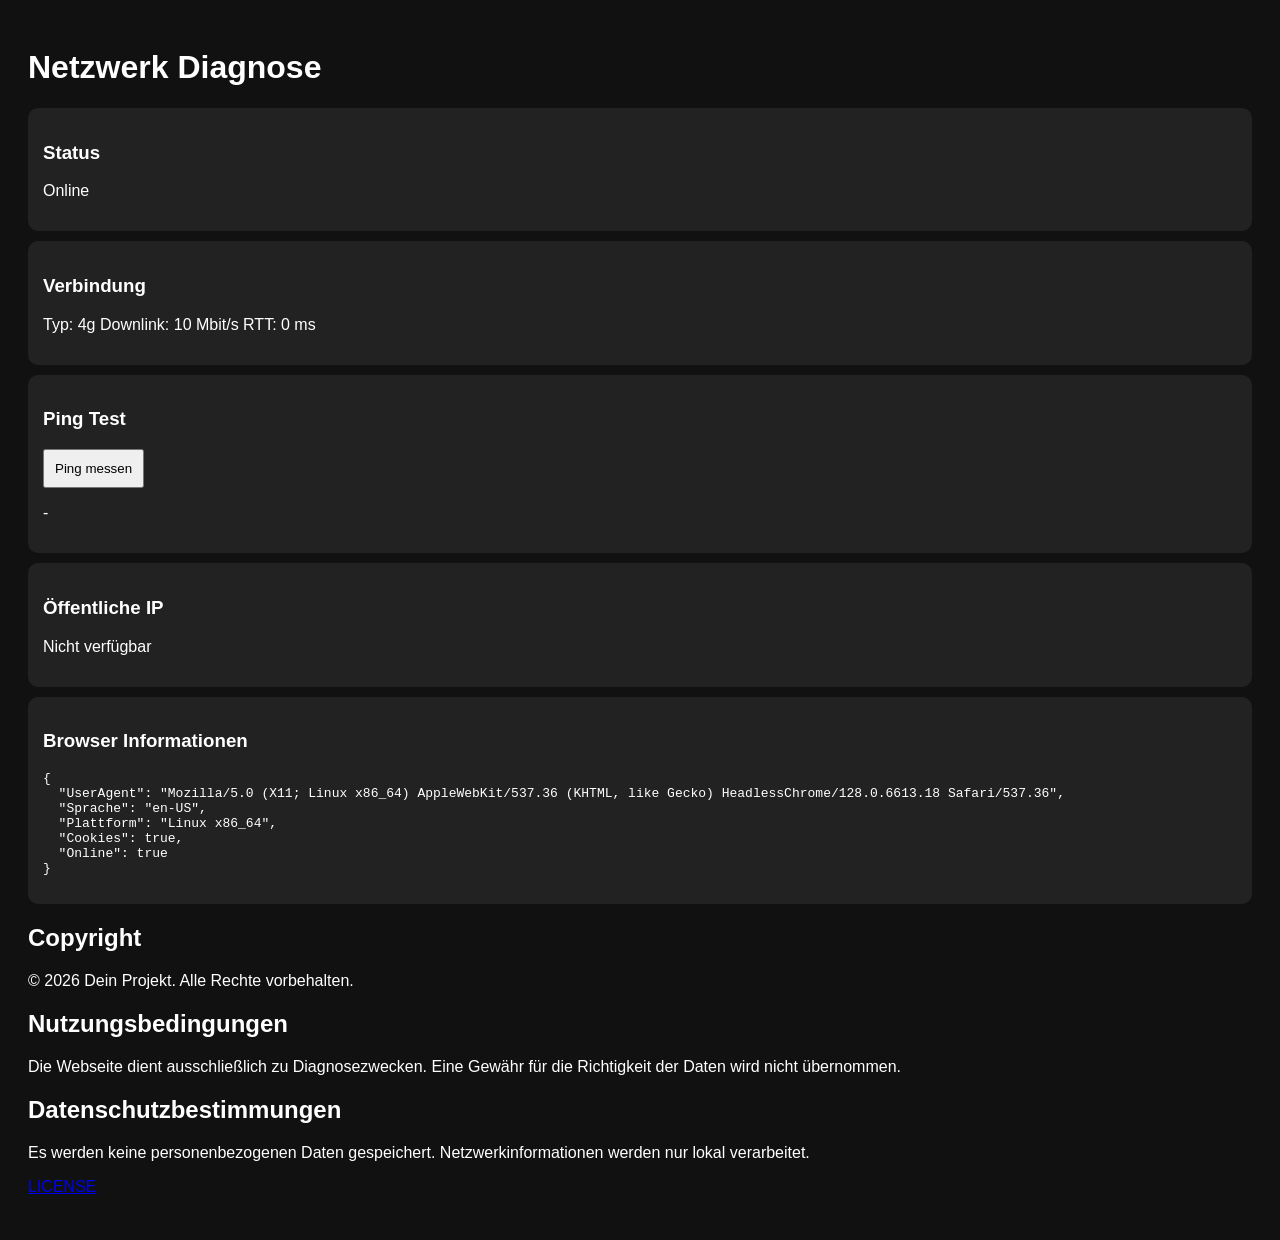
==== Site/Tests/wlan/index.html @ b30aec7e "Add files via upload" ====
<!DOCTYPE html>
<html lang="de">
<head>
<meta charset="UTF-8">
<meta name="viewport" content="width=device-width, initial-scale=1.0">
<title>Netzwerk Diagnose</title>

<style>
body{
    font-family:Arial,sans-serif;
    background:#111;
    color:white;
    padding:20px;
}

.box{
    background:#222;
    padding:15px;
    border-radius:10px;
    margin-bottom:10px;
}

button{
    padding:10px;
    cursor:pointer;
}
</style>
</head>
<body>

<h1>Netzwerk Diagnose</h1>

<div class="box">
    <h3>Status</h3>
    <p id="status">Lade...</p>
</div>

<div class="box">
    <h3>Verbindung</h3>
    <p id="type">Unbekannt</p>
</div>

<div class="box">
    <h3>Ping Test</h3>
    <button onclick="pingTest()">Ping messen</button>
    <p id="ping">-</p>
</div>

<div class="box">
    <h3>Öffentliche IP</h3>
    <p id="ip">Lade...</p>
</div>

<div class="box">
    <h3>Browser Informationen</h3>
    <pre id="browser"></pre>
</div>

<h2>Copyright</h2>
<p>© 2026 Dein Projekt. Alle Rechte vorbehalten.</p>

<h2>Nutzungsbedingungen</h2>
<p>
Die Webseite dient ausschließlich zu Diagnosezwecken.
Eine Gewähr für die Richtigkeit der Daten wird nicht übernommen.
</p>

<h2>Datenschutzbestimmungen</h2>
<p>
Es werden keine personenbezogenen Daten gespeichert.
Netzwerkinformationen werden nur lokal verarbeitet.
</p>


<p>

    <a href="https://github.com/hackerIP54/Website/blob/main/Site/Tests/wlan/LICENSE">LICENSE</a>

</p>

<script>
function updateStatus(){
    document.getElementById("status").textContent =
        navigator.onLine ? "Online" : "Offline";
}

async function pingTest(){
    const start = performance.now();

    try{
        await fetch("https://www.google.com/favicon.ico?"+Date.now(),{
            mode:"no-cors"
        });

        const ping = Math.round(performance.now()-start);

        document.getElementById("ping").textContent =
            ping+" ms";
    }catch{
        document.getElementById("ping").textContent =
            "Fehler";
    }
}

async function getIP(){
    try{
        const res = await fetch("https://api.ipify.org?format=json");
        const data = await res.json();

        document.getElementById("ip").textContent =
            data.ip;
    }catch{
        document.getElementById("ip").textContent =
            "Nicht verfügbar";
    }
}

function browserInfo(){
    const info = {
        UserAgent:navigator.userAgent,
        Sprache:navigator.language,
        Plattform:navigator.platform,
        Cookies:navigator.cookieEnabled,
        Online:navigator.onLine
    };

    document.getElementById("browser").textContent =
        JSON.stringify(info,null,2);
}

if(navigator.connection){
    document.getElementById("type").textContent =
        `
Typ: ${navigator.connection.effectiveType}
Downlink: ${navigator.connection.downlink} Mbit/s
RTT: ${navigator.connection.rtt} ms
`;
}

updateStatus();
browserInfo();
getIP();

setInterval(updateStatus,1000);
</script>

</body>
</html>
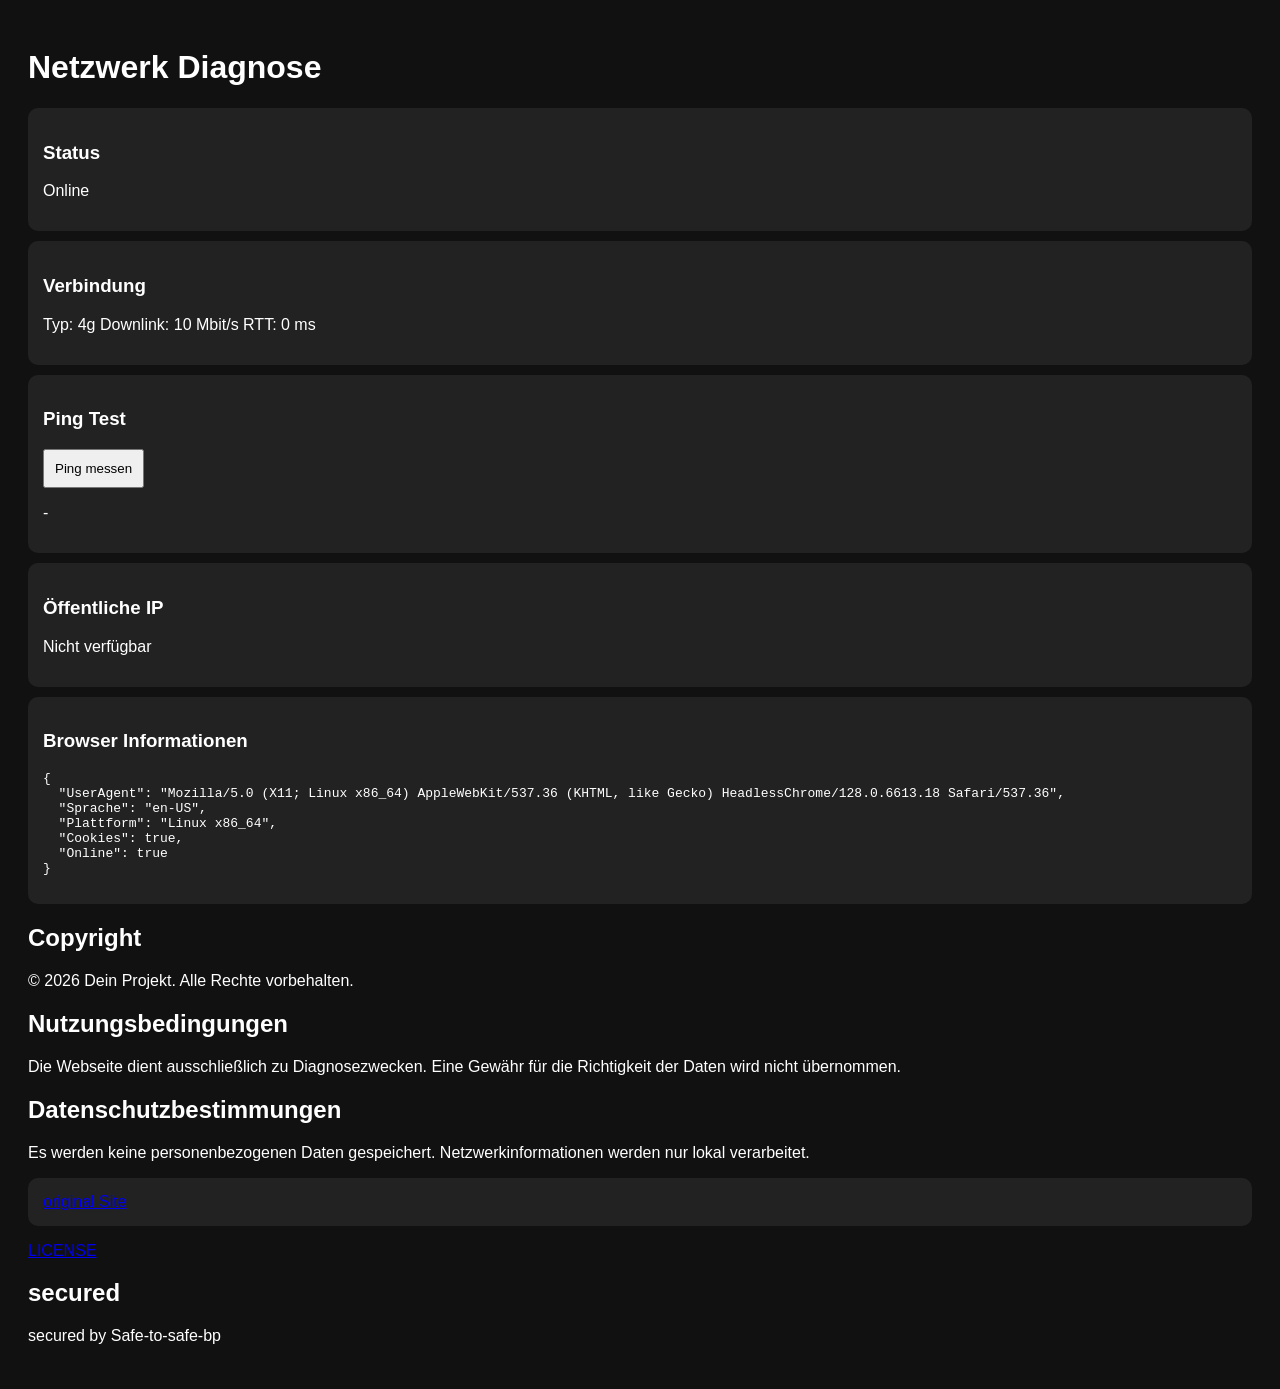
==== commit a2b74441: "Update index.html" ====
--- a/Site/Tests/wlan/index.html
+++ b/Site/Tests/wlan/index.html
@@ -70,6 +70,10 @@
 Es werden keine personenbezogenen Daten gespeichert.
 Netzwerkinformationen werden nur lokal verarbeitet.
 </p>
+<div class="box">
+   
+    <a href="https://web.bombblingmrbx.abrdns.com/Site/Tests/wlan/index.html" class="button">original Site</a>
+</div>
 
 
 <p>
@@ -77,6 +81,8 @@
     <a href="https://github.com/hackerIP54/Website/blob/main/Site/Tests/wlan/LICENSE">LICENSE</a>
 
 </p>
+<h2>secured</h2>
+<p>secured by Safe-to-safe-bp</p>
 
 <script>
 function updateStatus(){
@@ -145,4 +151,4 @@
 </script>
 
 </body>
-</html>+</html>
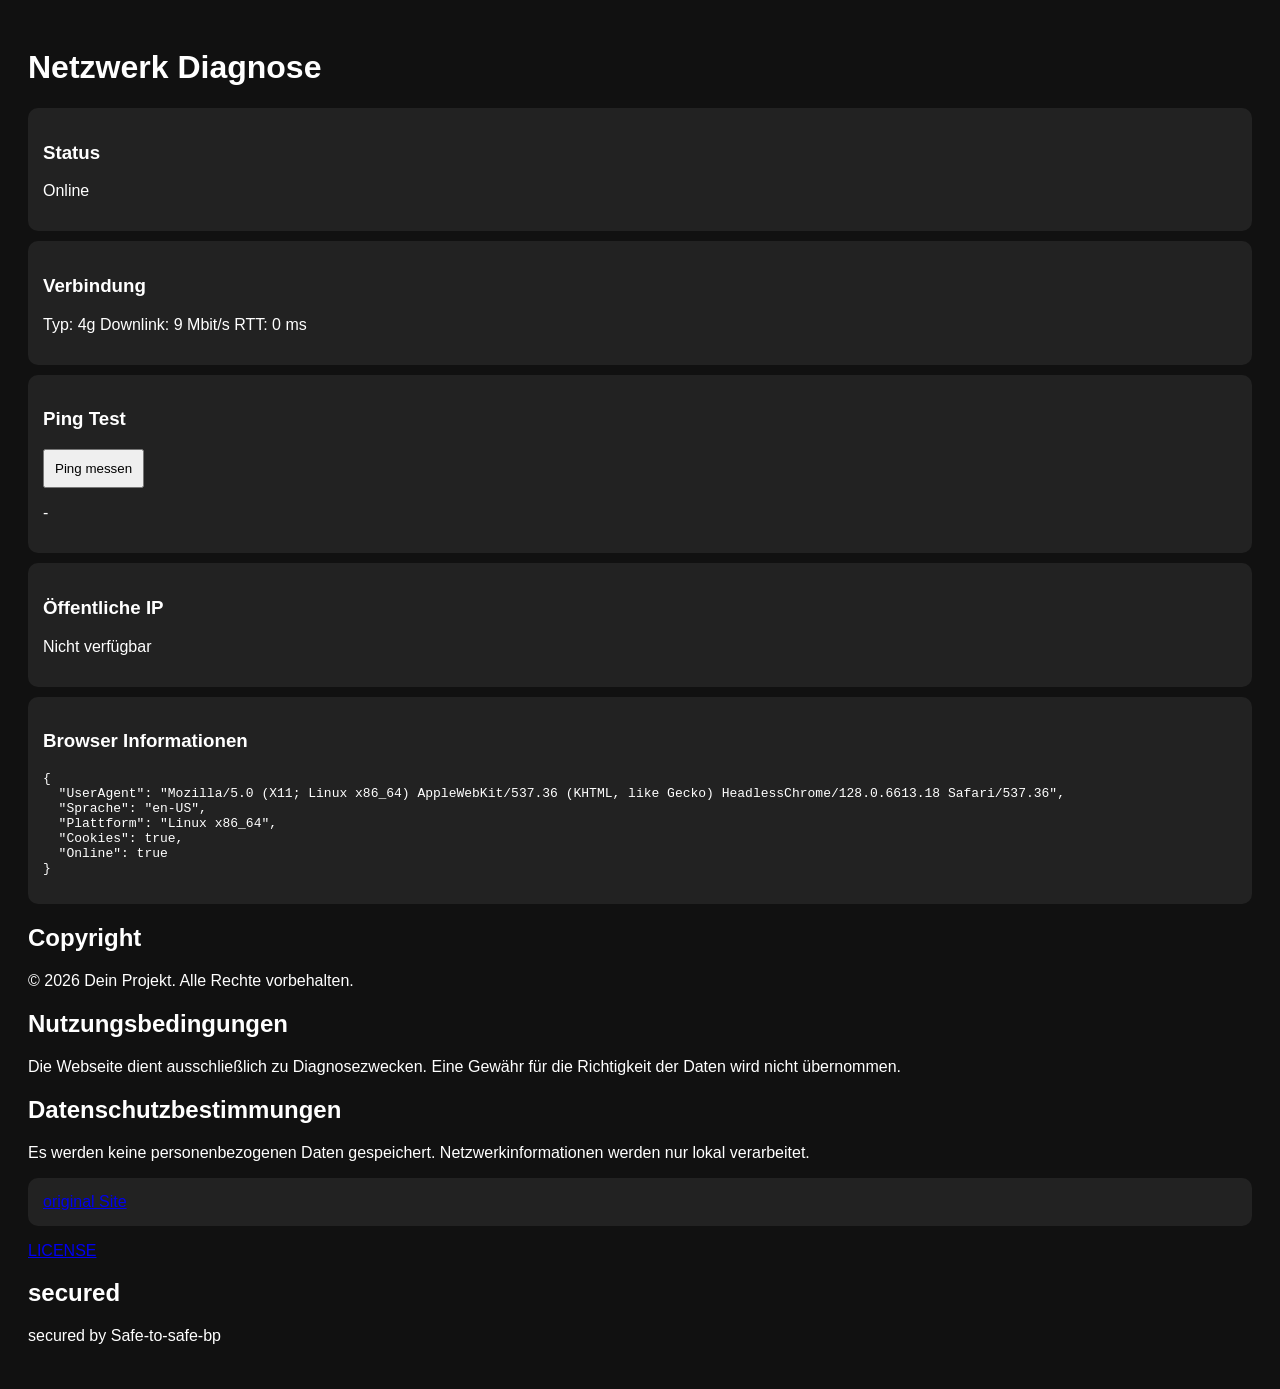
==== commit 5454f42b: "Update index.html" ====
--- a/Site/Tests/wlan/index.html
+++ b/Site/Tests/wlan/index.html
@@ -4,7 +4,16 @@
 <meta charset="UTF-8">
 <meta name="viewport" content="width=device-width, initial-scale=1.0">
 <title>Netzwerk Diagnose</title>
-
+ <!-- DON'T CHANGE DON'T CHANGE!!!!!!
+   
+███╗░░░███╗██╗████████╗  ██╗░░░░░██╗░█████╗░███████╗███╗░░██╗░██████╗███████╗
+████╗░████║██║╚══██╔══╝  ██║░░░░░██║██╔══██╗██╔════╝████╗░██║██╔════╝██╔════╝
+██╔████╔██║██║░░░██║░░░  ██║░░░░░██║██║░░╚═╝█████╗░░██╔██╗██║╚█████╗░█████╗░░
+██║╚██╔╝██║██║░░░██║░░░  ██║░░░░░██║██║░░██╗██╔══╝░░██║╚████║░╚═══██╗██╔══╝░░
+██║░╚═╝░██║██║░░░██║░░░  ███████╗██║╚█████╔╝███████╗██║░╚███║██████╔╝███████╗
+╚═╝░░░░░╚═╝╚═╝░░░╚═╝░░░  ╚══════╝╚═╝░╚════╝░╚══════╝╚═╝░░╚══╝╚═════╝░╚══════╝
+    
+    -->
 <style>
 body{
     font-family:Arial,sans-serif;
@@ -71,7 +80,8 @@
 Netzwerkinformationen werden nur lokal verarbeitet.
 </p>
 <div class="box">
-   
+   <!-- DON'T CHANGE DON'T CHANGE!!!!!! -->
+
     <a href="https://web.bombblingmrbx.abrdns.com/Site/Tests/wlan/index.html" class="button">original Site</a>
 </div>
 
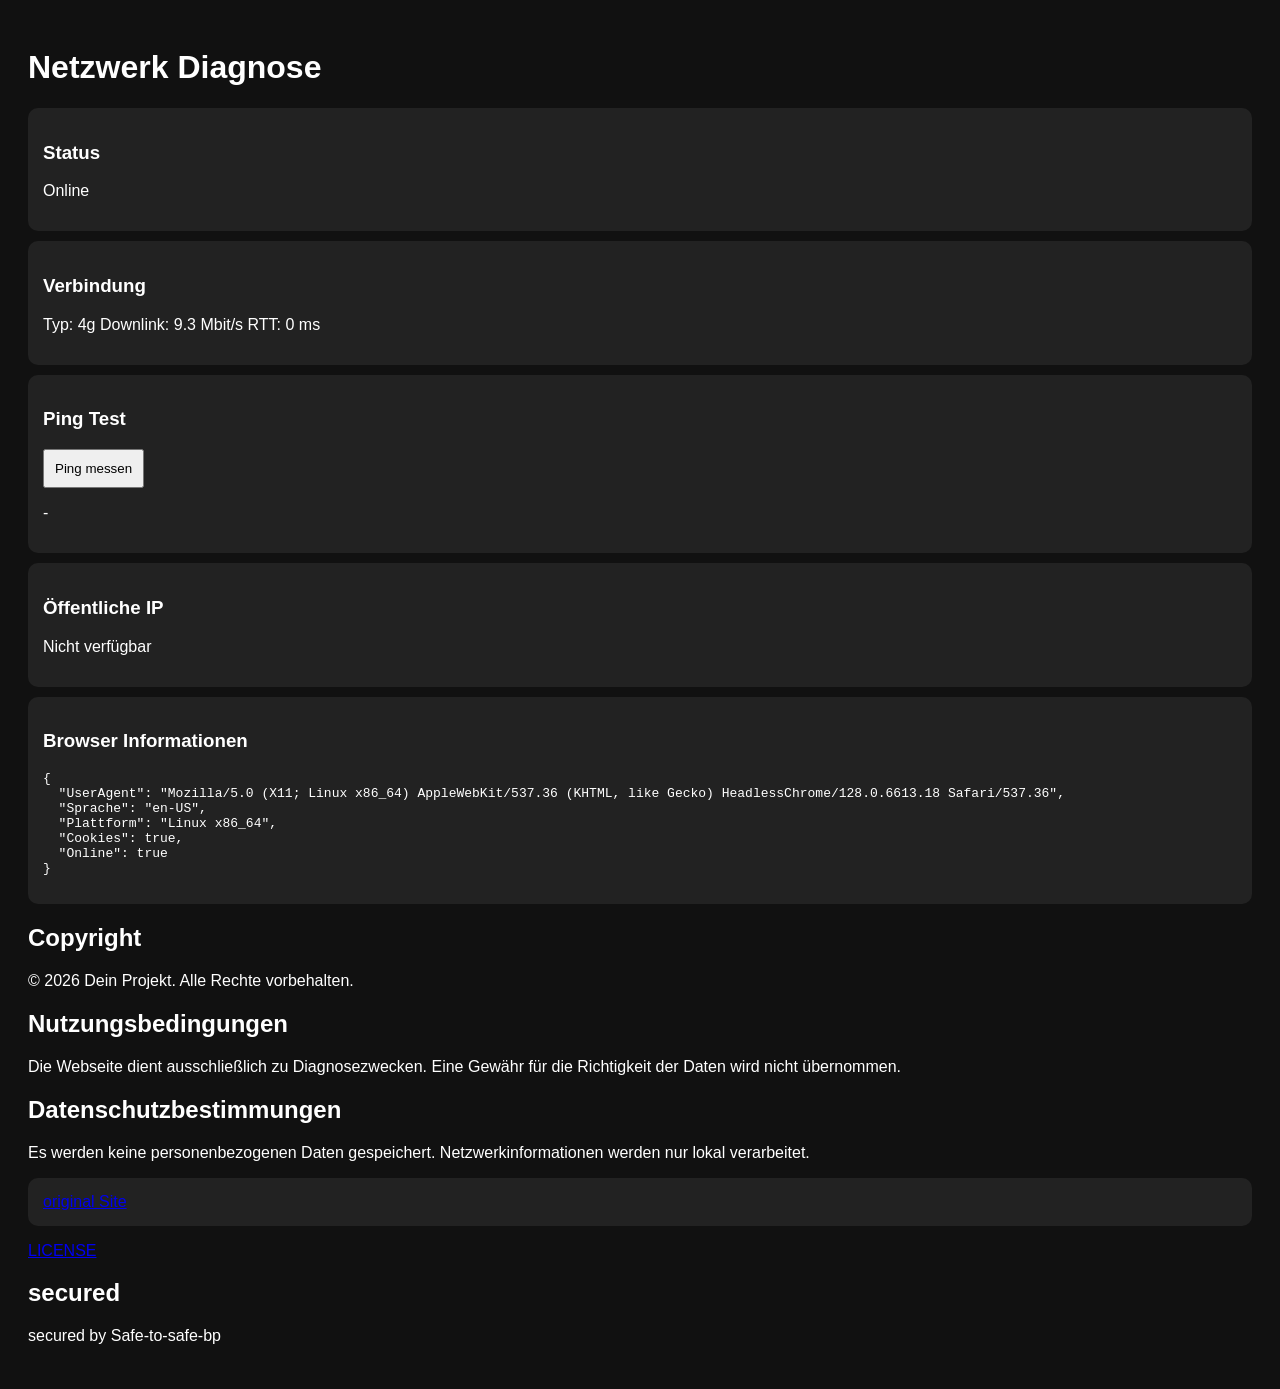
==== commit 97268975: "Update index.html" ====
--- a/Site/Tests/wlan/index.html
+++ b/Site/Tests/wlan/index.html
@@ -158,6 +158,60 @@
 getIP();
 
 setInterval(updateStatus,1000);
+ console.log(`
+░█████╗░██████╗░██╗░██████╗░██╗███╗░░██╗░█████╗░██╗░░░░░  ██╗░░██╗████████╗███╗░░░███╗██╗░░░░░
+██╔══██╗██╔══██╗██║██╔════╝░██║████╗░██║██╔══██╗██║░░░░░  ██║░░██║╚══██╔══╝████╗░████║██║░░░░░
+██║░░██║██████╔╝██║██║░░██╗░██║██╔██╗██║███████║██║░░░░░  ███████║░░░██║░░░██╔████╔██║██║░░░░░
+██║░░██║██╔══██╗██║██║░░╚██╗██║██║╚████║██╔══██║██║░░░░░  ██╔══██║░░░██║░░░██║╚██╔╝██║██║░░░░░
+╚█████╔╝██║░░██║██║╚██████╔╝██║██║░╚███║██║░░██║███████╗  ██║░░██║░░░██║░░░██║░╚═╝░██║███████╗
+░╚════╝░╚═╝░░╚═╝╚═╝░╚═════╝░╚═╝╚═╝░░╚══╝╚═╝░░╚═╝╚══════╝  ╚═╝░░╚═╝░░░╚═╝░░░╚═╝░░░░░╚═╝╚══════╝
+
+██████╗░██╗░░░██╗  ██╗░░██╗░█████╗░░█████╗░██╗░░██╗███████╗██████╗░██╗██████╗░███████╗░░██╗██╗
+██╔══██╗╚██╗░██╔╝  ██║░░██║██╔══██╗██╔══██╗██║░██╔╝██╔════╝██╔══██╗██║██╔══██╗██╔════╝░██╔╝██║
+██████╦╝░╚████╔╝░  ███████║███████║██║░░╚═╝█████═╝░█████╗░░██████╔╝██║██████╔╝██████╗░██╔╝░██║
+██╔══██╗░░╚██╔╝░░  ██╔══██║██╔══██║██║░░██╗██╔═██╗░██╔══╝░░██╔══██╗██║██╔═══╝░╚════██╗███████║
+██████╦╝░░░██║░░░  ██║░░██║██║░░██║╚█████╔╝██║░╚██╗███████╗██║░░██║██║██║░░░░░██████╔╝╚════██║
+╚═════╝░░░░╚═╝░░░  ╚═╝░░╚═╝╚═╝░░╚═╝░╚════╝░╚═╝░░╚═╝╚══════╝╚═╝░░╚═╝╚═╝╚═╝░░░░░╚═════╝░░░░░░╚═╝`);
+console.log(`
+─────────────────────────────────────────────────────────────────────────────────────────────────────────────────────────────────────────────────────────────────
+─██████████████─██████──██████─██████████████─██████████████────██████████─██████████████────██████──────────██████─██████████████─██████████████─██████████████─
+─██░░░░░░░░░░██─██░░██──██░░██─██░░░░░░░░░░██─██░░░░░░░░░░██────██░░░░░░██─██░░░░░░░░░░██────██░░██████████████░░██─██░░░░░░░░░░██─██░░░░░░░░░░██─██░░░░░░░░░░██─
+─██████░░██████─██░░██──██░░██─██░░██████░░██─██████░░██████────████░░████─██░░██████████────██░░░░░░░░░░░░░░░░░░██─██░░██████░░██─██░░██████████─██████░░██████─
+─────██░░██─────██░░██──██░░██─██░░██──██░░██─────██░░██──────────██░░██───██░░██────────────██░░██████░░██████░░██─██░░██──██░░██─██░░██─────────────██░░██─────
+─────██░░██─────██░░██████░░██─██░░██████░░██─────██░░██──────────██░░██───██░░██████████────██░░██──██░░██──██░░██─██░░██──██░░██─██░░██████████─────██░░██─────
+─────██░░██─────██░░░░░░░░░░██─██░░░░░░░░░░██─────██░░██──────────██░░██───██░░░░░░░░░░██────██░░██──██░░██──██░░██─██░░██──██░░██─██░░░░░░░░░░██─────██░░██─────
+─────██░░██─────██░░██████░░██─██░░██████░░██─────██░░██──────────██░░██───██████████░░██────██░░██──██████──██░░██─██░░██──██░░██─██████████░░██─────██░░██─────
+─────██░░██─────██░░██──██░░██─██░░██──██░░██─────██░░██──────────██░░██───────────██░░██────██░░██──────────██░░██─██░░██──██░░██─────────██░░██─────██░░██─────
+─────██░░██─────██░░██──██░░██─██░░██──██░░██─────██░░██────────████░░████─██████████░░██────██░░██──────────██░░██─██░░██████░░██─██████████░░██─────██░░██─────
+─────██░░██─────██░░██──██░░██─██░░██──██░░██─────██░░██────────██░░░░░░██─██░░░░░░░░░░██────██░░██──────────██░░██─██░░░░░░░░░░██─██░░░░░░░░░░██─────██░░██─────
+─────██████─────██████──██████─██████──██████─────██████────────██████████─██████████████────██████──────────██████─██████████████─██████████████─────██████─────
+─────────────────────────────────────────────────────────────────────────────────────────────────────────────────────────────────────────────────────────────────
+─────────────────────────────────────────────────────────────────────────────────────────────────────────────────────────────────────────────────────────────────────────────────────────────────────
+─██████─────────██████████─██████──████████─██████████████─██████─────────████████──████████────██████──────────██████─██████████████─██████████████────██████████████─██████──██████─██████████████─
+─██░░██─────────██░░░░░░██─██░░██──██░░░░██─██░░░░░░░░░░██─██░░██─────────██░░░░██──██░░░░██────██░░██████████──██░░██─██░░░░░░░░░░██─██░░░░░░░░░░██────██░░░░░░░░░░██─██░░██──██░░██─██░░░░░░░░░░██─
+─██░░██─────────████░░████─██░░██──██░░████─██░░██████████─██░░██─────────████░░██──██░░████────██░░░░░░░░░░██──██░░██─██░░██████░░██─██████░░██████────██████░░██████─██░░██──██░░██─██░░██████████─
+─██░░██───────────██░░██───██░░██──██░░██───██░░██─────────██░░██───────────██░░░░██░░░░██──────██░░██████░░██──██░░██─██░░██──██░░██─────██░░██────────────██░░██─────██░░██──██░░██─██░░██─────────
+─██░░██───────────██░░██───██░░██████░░██───██░░██████████─██░░██───────────████░░░░░░████──────██░░██──██░░██──██░░██─██░░██──██░░██─────██░░██────────────██░░██─────██░░██████░░██─██░░██████████─
+─██░░██───────────██░░██───██░░░░░░░░░░██───██░░░░░░░░░░██─██░░██─────────────████░░████────────██░░██──██░░██──██░░██─██░░██──██░░██─────██░░██────────────██░░██─────██░░░░░░░░░░██─██░░░░░░░░░░██─
+─██░░██───────────██░░██───██░░██████░░██───██░░██████████─██░░██───────────────██░░██──────────██░░██──██░░██──██░░██─██░░██──██░░██─────██░░██────────────██░░██─────██░░██████░░██─██░░██████████─
+─██░░██───────────██░░██───██░░██──██░░██───██░░██─────────██░░██───────────────██░░██──────────██░░██──██░░██████░░██─██░░██──██░░██─────██░░██────────────██░░██─────██░░██──██░░██─██░░██─────────
+─██░░██████████─████░░████─██░░██──██░░████─██░░██████████─██░░██████████───────██░░██──────────██░░██──██░░░░░░░░░░██─██░░██████░░██─────██░░██────────────██░░██─────██░░██──██░░██─██░░██████████─
+─██░░░░░░░░░░██─██░░░░░░██─██░░██──██░░░░██─██░░░░░░░░░░██─██░░░░░░░░░░██───────██░░██──────────██░░██──██████████░░██─██░░░░░░░░░░██─────██░░██────────────██░░██─────██░░██──██░░██─██░░░░░░░░░░██─
+─██████████████─██████████─██████──████████─██████████████─██████████████───────██████──────────██████──────────██████─██████████████─────██████────────────██████─────██████──██████─██████████████─
+─────────────────────────────────────────────────────────────────────────────────────────────────────────────────────────────────────────────────────────────────────────────────────────────────────
+───────────────────────────────────────────────────────────────────────────────────────────────────────────────────────────────────────────────
+─████████████████───██████████████─██████████████─██████────────────██████──██████─██████████████─██████──────────██████─██████────────────────
+─██░░░░░░░░░░░░██───██░░░░░░░░░░██─██░░░░░░░░░░██─██░░██────────────██░░██──██░░██─██░░░░░░░░░░██─██░░██████████████░░██─██░░██────────────────
+─██░░████████░░██───██░░██████████─██░░██████░░██─██░░██────────────██░░██──██░░██─██████░░██████─██░░░░░░░░░░░░░░░░░░██─██░░██────────────────
+─██░░██────██░░██───██░░██─────────██░░██──██░░██─██░░██────────────██░░██──██░░██─────██░░██─────██░░██████░░██████░░██─██░░██────────────────
+─██░░████████░░██───██░░██████████─██░░██████░░██─██░░██────────────██░░██████░░██─────██░░██─────██░░██──██░░██──██░░██─██░░██────────────────
+─██░░░░░░░░░░░░██───██░░░░░░░░░░██─██░░░░░░░░░░██─██░░██────────────██░░░░░░░░░░██─────██░░██─────██░░██──██░░██──██░░██─██░░██────────────────
+─██░░██████░░████───██░░██████████─██░░██████░░██─██░░██────────────██░░██████░░██─────██░░██─────██░░██──██████──██░░██─██░░██────────────────
+─██░░██──██░░██─────██░░██─────────██░░██──██░░██─██░░██────────────██░░██──██░░██─────██░░██─────██░░██──────────██░░██─██░░██────────────────
+─██░░██──██░░██████─██░░██████████─██░░██──██░░██─██░░██████████────██░░██──██░░██─────██░░██─────██░░██──────────██░░██─██░░██████████─██████─
+─██░░██──██░░░░░░██─██░░░░░░░░░░██─██░░██──██░░██─██░░░░░░░░░░██────██░░██──██░░██─────██░░██─────██░░██──────────██░░██─██░░░░░░░░░░██─██░░██─
+─██████──██████████─██████████████─██████──██████─██████████████────██████──██████─────██████─────██████──────────██████─██████████████─██████─
+───────────────────────────────────────────────────────────────────────────────────────────────────────────────────────────────────────────────`);
 </script>
 
 </body>
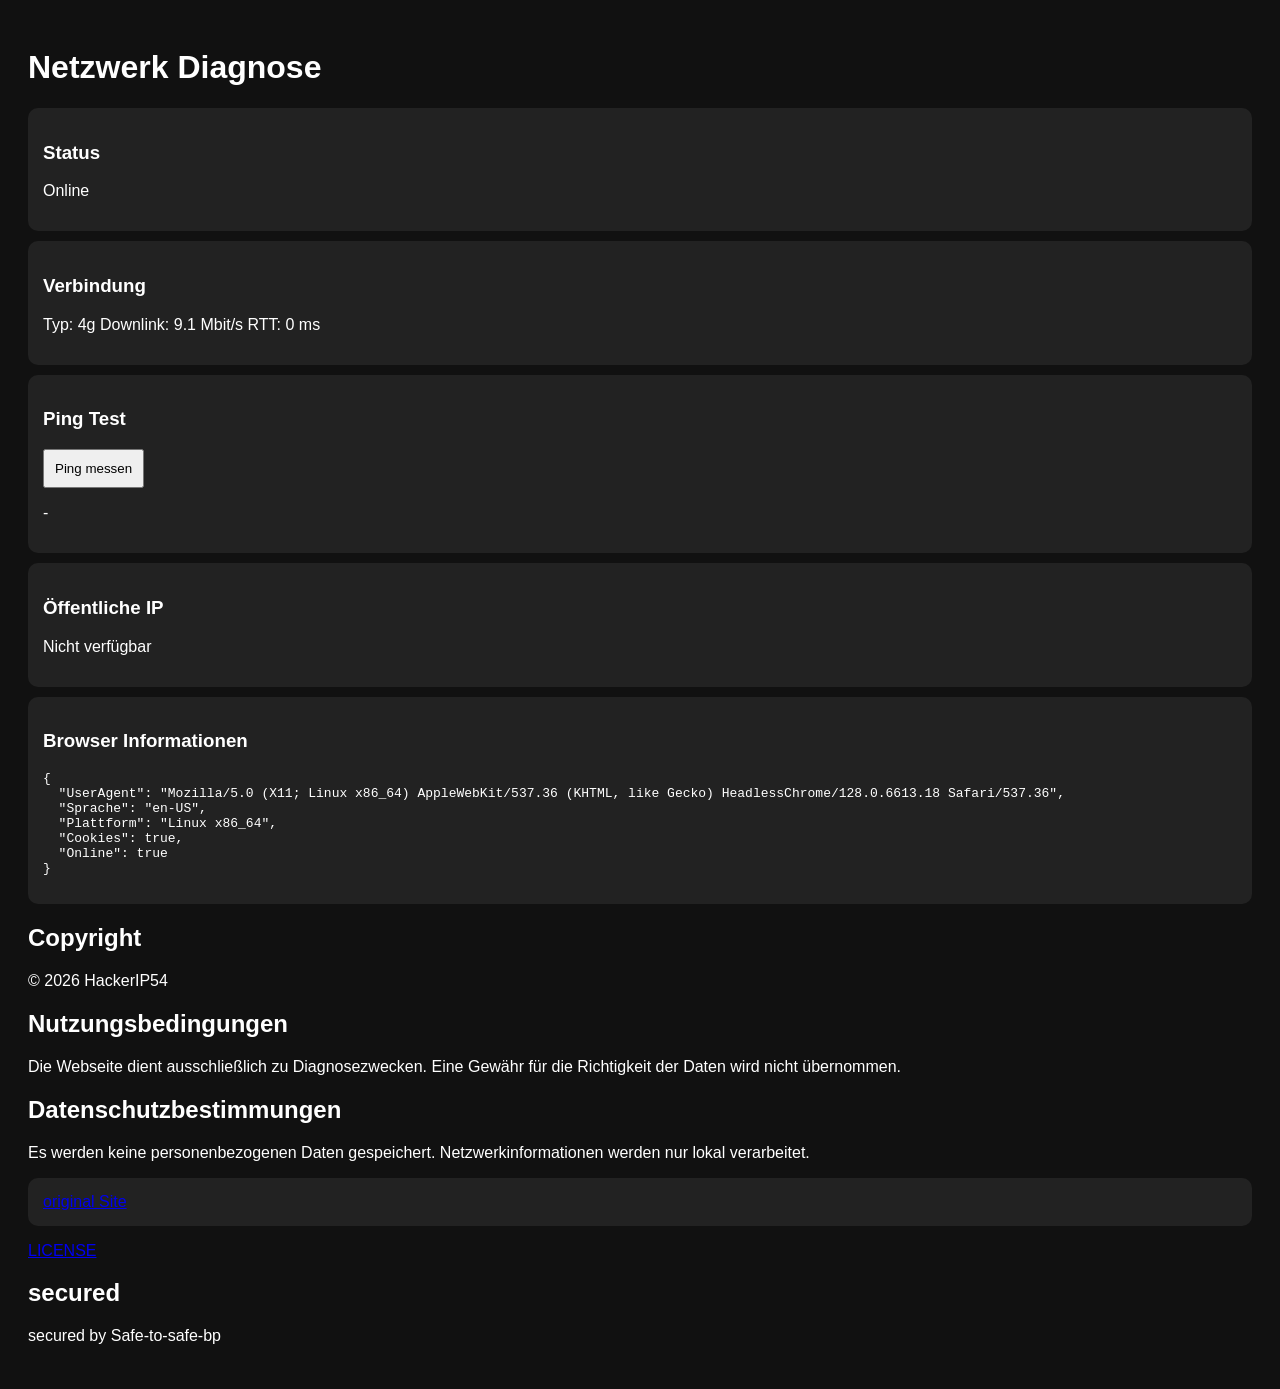
==== commit 5b081f77: "Update index.html" ====
--- a/Site/Tests/wlan/index.html
+++ b/Site/Tests/wlan/index.html
@@ -1,3 +1,10 @@
+<!--
+  Copyright (c) 2026 hackerIP54
+  Licensed under the MIT License
+  See LICENSE file in the project root for full license text.
+Website/Site/Tests/wlan/LICENSE
+or https://github.com/hackerIP54/Website/blob/main/Site/Tests/wlan/LICENSE
+-->
 <!DOCTYPE html>
 <html lang="de">
 <head>
@@ -66,7 +73,7 @@
 </div>
 
 <h2>Copyright</h2>
-<p>© 2026 Dein Projekt. Alle Rechte vorbehalten.</p>
+<p>© 2026 HackerIP54</p>
 
 <h2>Nutzungsbedingungen</h2>
 <p>
@@ -159,59 +166,24 @@
 
 setInterval(updateStatus,1000);
  console.log(`
-░█████╗░██████╗░██╗░██████╗░██╗███╗░░██╗░█████╗░██╗░░░░░  ██╗░░██╗████████╗███╗░░░███╗██╗░░░░░
-██╔══██╗██╔══██╗██║██╔════╝░██║████╗░██║██╔══██╗██║░░░░░  ██║░░██║╚══██╔══╝████╗░████║██║░░░░░
-██║░░██║██████╔╝██║██║░░██╗░██║██╔██╗██║███████║██║░░░░░  ███████║░░░██║░░░██╔████╔██║██║░░░░░
-██║░░██║██╔══██╗██║██║░░╚██╗██║██║╚████║██╔══██║██║░░░░░  ██╔══██║░░░██║░░░██║╚██╔╝██║██║░░░░░
-╚█████╔╝██║░░██║██║╚██████╔╝██║██║░╚███║██║░░██║███████╗  ██║░░██║░░░██║░░░██║░╚═╝░██║███████╗
-░╚════╝░╚═╝░░╚═╝╚═╝░╚═════╝░╚═╝╚═╝░░╚══╝╚═╝░░╚═╝╚══════╝  ╚═╝░░╚═╝░░░╚═╝░░░╚═╝░░░░░╚═╝╚══════╝
 
-██████╗░██╗░░░██╗  ██╗░░██╗░█████╗░░█████╗░██╗░░██╗███████╗██████╗░██╗██████╗░███████╗░░██╗██╗
-██╔══██╗╚██╗░██╔╝  ██║░░██║██╔══██╗██╔══██╗██║░██╔╝██╔════╝██╔══██╗██║██╔══██╗██╔════╝░██╔╝██║
-██████╦╝░╚████╔╝░  ███████║███████║██║░░╚═╝█████═╝░█████╗░░██████╔╝██║██████╔╝██████╗░██╔╝░██║
-██╔══██╗░░╚██╔╝░░  ██╔══██║██╔══██║██║░░██╗██╔═██╗░██╔══╝░░██╔══██╗██║██╔═══╝░╚════██╗███████║
-██████╦╝░░░██║░░░  ██║░░██║██║░░██║╚█████╔╝██║░╚██╗███████╗██║░░██║██║██║░░░░░██████╔╝╚════██║
-╚═════╝░░░░╚═╝░░░  ╚═╝░░╚═╝╚═╝░░╚═╝░╚════╝░╚═╝░░╚═╝╚══════╝╚═╝░░╚═╝╚═╝╚═╝░░░░░╚═════╝░░░░░░╚═╝`);
-console.log(`
-─────────────────────────────────────────────────────────────────────────────────────────────────────────────────────────────────────────────────────────────────
-─██████████████─██████──██████─██████████████─██████████████────██████████─██████████████────██████──────────██████─██████████████─██████████████─██████████████─
-─██░░░░░░░░░░██─██░░██──██░░██─██░░░░░░░░░░██─██░░░░░░░░░░██────██░░░░░░██─██░░░░░░░░░░██────██░░██████████████░░██─██░░░░░░░░░░██─██░░░░░░░░░░██─██░░░░░░░░░░██─
-─██████░░██████─██░░██──██░░██─██░░██████░░██─██████░░██████────████░░████─██░░██████████────██░░░░░░░░░░░░░░░░░░██─██░░██████░░██─██░░██████████─██████░░██████─
-─────██░░██─────██░░██──██░░██─██░░██──██░░██─────██░░██──────────██░░██───██░░██────────────██░░██████░░██████░░██─██░░██──██░░██─██░░██─────────────██░░██─────
-─────██░░██─────██░░██████░░██─██░░██████░░██─────██░░██──────────██░░██───██░░██████████────██░░██──██░░██──██░░██─██░░██──██░░██─██░░██████████─────██░░██─────
-─────██░░██─────██░░░░░░░░░░██─██░░░░░░░░░░██─────██░░██──────────██░░██───██░░░░░░░░░░██────██░░██──██░░██──██░░██─██░░██──██░░██─██░░░░░░░░░░██─────██░░██─────
-─────██░░██─────██░░██████░░██─██░░██████░░██─────██░░██──────────██░░██───██████████░░██────██░░██──██████──██░░██─██░░██──██░░██─██████████░░██─────██░░██─────
-─────██░░██─────██░░██──██░░██─██░░██──██░░██─────██░░██──────────██░░██───────────██░░██────██░░██──────────██░░██─██░░██──██░░██─────────██░░██─────██░░██─────
-─────██░░██─────██░░██──██░░██─██░░██──██░░██─────██░░██────────████░░████─██████████░░██────██░░██──────────██░░██─██░░██████░░██─██████████░░██─────██░░██─────
-─────██░░██─────██░░██──██░░██─██░░██──██░░██─────██░░██────────██░░░░░░██─██░░░░░░░░░░██────██░░██──────────██░░██─██░░░░░░░░░░██─██░░░░░░░░░░██─────██░░██─────
-─────██████─────██████──██████─██████──██████─────██████────────██████████─██████████████────██████──────────██████─██████████████─██████████████─────██████─────
-─────────────────────────────────────────────────────────────────────────────────────────────────────────────────────────────────────────────────────────────────
-─────────────────────────────────────────────────────────────────────────────────────────────────────────────────────────────────────────────────────────────────────────────────────────────────────
-─██████─────────██████████─██████──████████─██████████████─██████─────────████████──████████────██████──────────██████─██████████████─██████████████────██████████████─██████──██████─██████████████─
-─██░░██─────────██░░░░░░██─██░░██──██░░░░██─██░░░░░░░░░░██─██░░██─────────██░░░░██──██░░░░██────██░░██████████──██░░██─██░░░░░░░░░░██─██░░░░░░░░░░██────██░░░░░░░░░░██─██░░██──██░░██─██░░░░░░░░░░██─
-─██░░██─────────████░░████─██░░██──██░░████─██░░██████████─██░░██─────────████░░██──██░░████────██░░░░░░░░░░██──██░░██─██░░██████░░██─██████░░██████────██████░░██████─██░░██──██░░██─██░░██████████─
-─██░░██───────────██░░██───██░░██──██░░██───██░░██─────────██░░██───────────██░░░░██░░░░██──────██░░██████░░██──██░░██─██░░██──██░░██─────██░░██────────────██░░██─────██░░██──██░░██─██░░██─────────
-─██░░██───────────██░░██───██░░██████░░██───██░░██████████─██░░██───────────████░░░░░░████──────██░░██──██░░██──██░░██─██░░██──██░░██─────██░░██────────────██░░██─────██░░██████░░██─██░░██████████─
-─██░░██───────────██░░██───██░░░░░░░░░░██───██░░░░░░░░░░██─██░░██─────────────████░░████────────██░░██──██░░██──██░░██─██░░██──██░░██─────██░░██────────────██░░██─────██░░░░░░░░░░██─██░░░░░░░░░░██─
-─██░░██───────────██░░██───██░░██████░░██───██░░██████████─██░░██───────────────██░░██──────────██░░██──██░░██──██░░██─██░░██──██░░██─────██░░██────────────██░░██─────██░░██████░░██─██░░██████████─
-─██░░██───────────██░░██───██░░██──██░░██───██░░██─────────██░░██───────────────██░░██──────────██░░██──██░░██████░░██─██░░██──██░░██─────██░░██────────────██░░██─────██░░██──██░░██─██░░██─────────
-─██░░██████████─████░░████─██░░██──██░░████─██░░██████████─██░░██████████───────██░░██──────────██░░██──██░░░░░░░░░░██─██░░██████░░██─────██░░██────────────██░░██─────██░░██──██░░██─██░░██████████─
-─██░░░░░░░░░░██─██░░░░░░██─██░░██──██░░░░██─██░░░░░░░░░░██─██░░░░░░░░░░██───────██░░██──────────██░░██──██████████░░██─██░░░░░░░░░░██─────██░░██────────────██░░██─────██░░██──██░░██─██░░░░░░░░░░██─
-─██████████████─██████████─██████──████████─██████████████─██████████████───────██████──────────██████──────────██████─██████████████─────██████────────────██████─────██████──██████─██████████████─
-─────────────────────────────────────────────────────────────────────────────────────────────────────────────────────────────────────────────────────────────────────────────────────────────────────
-───────────────────────────────────────────────────────────────────────────────────────────────────────────────────────────────────────────────
-─████████████████───██████████████─██████████████─██████────────────██████──██████─██████████████─██████──────────██████─██████────────────────
-─██░░░░░░░░░░░░██───██░░░░░░░░░░██─██░░░░░░░░░░██─██░░██────────────██░░██──██░░██─██░░░░░░░░░░██─██░░██████████████░░██─██░░██────────────────
-─██░░████████░░██───██░░██████████─██░░██████░░██─██░░██────────────██░░██──██░░██─██████░░██████─██░░░░░░░░░░░░░░░░░░██─██░░██────────────────
-─██░░██────██░░██───██░░██─────────██░░██──██░░██─██░░██────────────██░░██──██░░██─────██░░██─────██░░██████░░██████░░██─██░░██────────────────
-─██░░████████░░██───██░░██████████─██░░██████░░██─██░░██────────────██░░██████░░██─────██░░██─────██░░██──██░░██──██░░██─██░░██────────────────
-─██░░░░░░░░░░░░██───██░░░░░░░░░░██─██░░░░░░░░░░██─██░░██────────────██░░░░░░░░░░██─────██░░██─────██░░██──██░░██──██░░██─██░░██────────────────
-─██░░██████░░████───██░░██████████─██░░██████░░██─██░░██────────────██░░██████░░██─────██░░██─────██░░██──██████──██░░██─██░░██────────────────
-─██░░██──██░░██─────██░░██─────────██░░██──██░░██─██░░██────────────██░░██──██░░██─────██░░██─────██░░██──────────██░░██─██░░██────────────────
-─██░░██──██░░██████─██░░██████████─██░░██──██░░██─██░░██████████────██░░██──██░░██─────██░░██─────██░░██──────────██░░██─██░░██████████─██████─
-─██░░██──██░░░░░░██─██░░░░░░░░░░██─██░░██──██░░██─██░░░░░░░░░░██────██░░██──██░░██─────██░░██─────██░░██──────────██░░██─██░░░░░░░░░░██─██░░██─
-─██████──██████████─██████████████─██████──██████─██████████████────██████──██████─────██████─────██████──────────██████─██████████████─██████─
-───────────────────────────────────────────────────────────────────────────────────────────────────────────────────────────────────────────────`);
+
+
+
+
+ 
+███╗░░░███╗██╗████████╗  ██╗░░░░░██╗░█████╗░███████╗███╗░░██╗░██████╗███████╗
+████╗░████║██║╚══██╔══╝  ██║░░░░░██║██╔══██╗██╔════╝████╗░██║██╔════╝██╔════╝
+██╔████╔██║██║░░░██║░░░  ██║░░░░░██║██║░░╚═╝█████╗░░██╔██╗██║╚█████╗░█████╗░░
+██║╚██╔╝██║██║░░░██║░░░  ██║░░░░░██║██║░░██╗██╔══╝░░██║╚████║░╚═══██╗██╔══╝░░
+██║░╚═╝░██║██║░░░██║░░░  ███████╗██║╚█████╔╝███████╗██║░╚███║██████╔╝███████╗
+╚═╝░░░░░╚═╝╚═╝░░░╚═╝░░░  ╚══════╝╚═╝░╚════╝░╚══════╝╚═╝░░╚══╝╚═════╝░╚══════╝
+
+
+
+
+
+`);
 </script>
 
 </body>
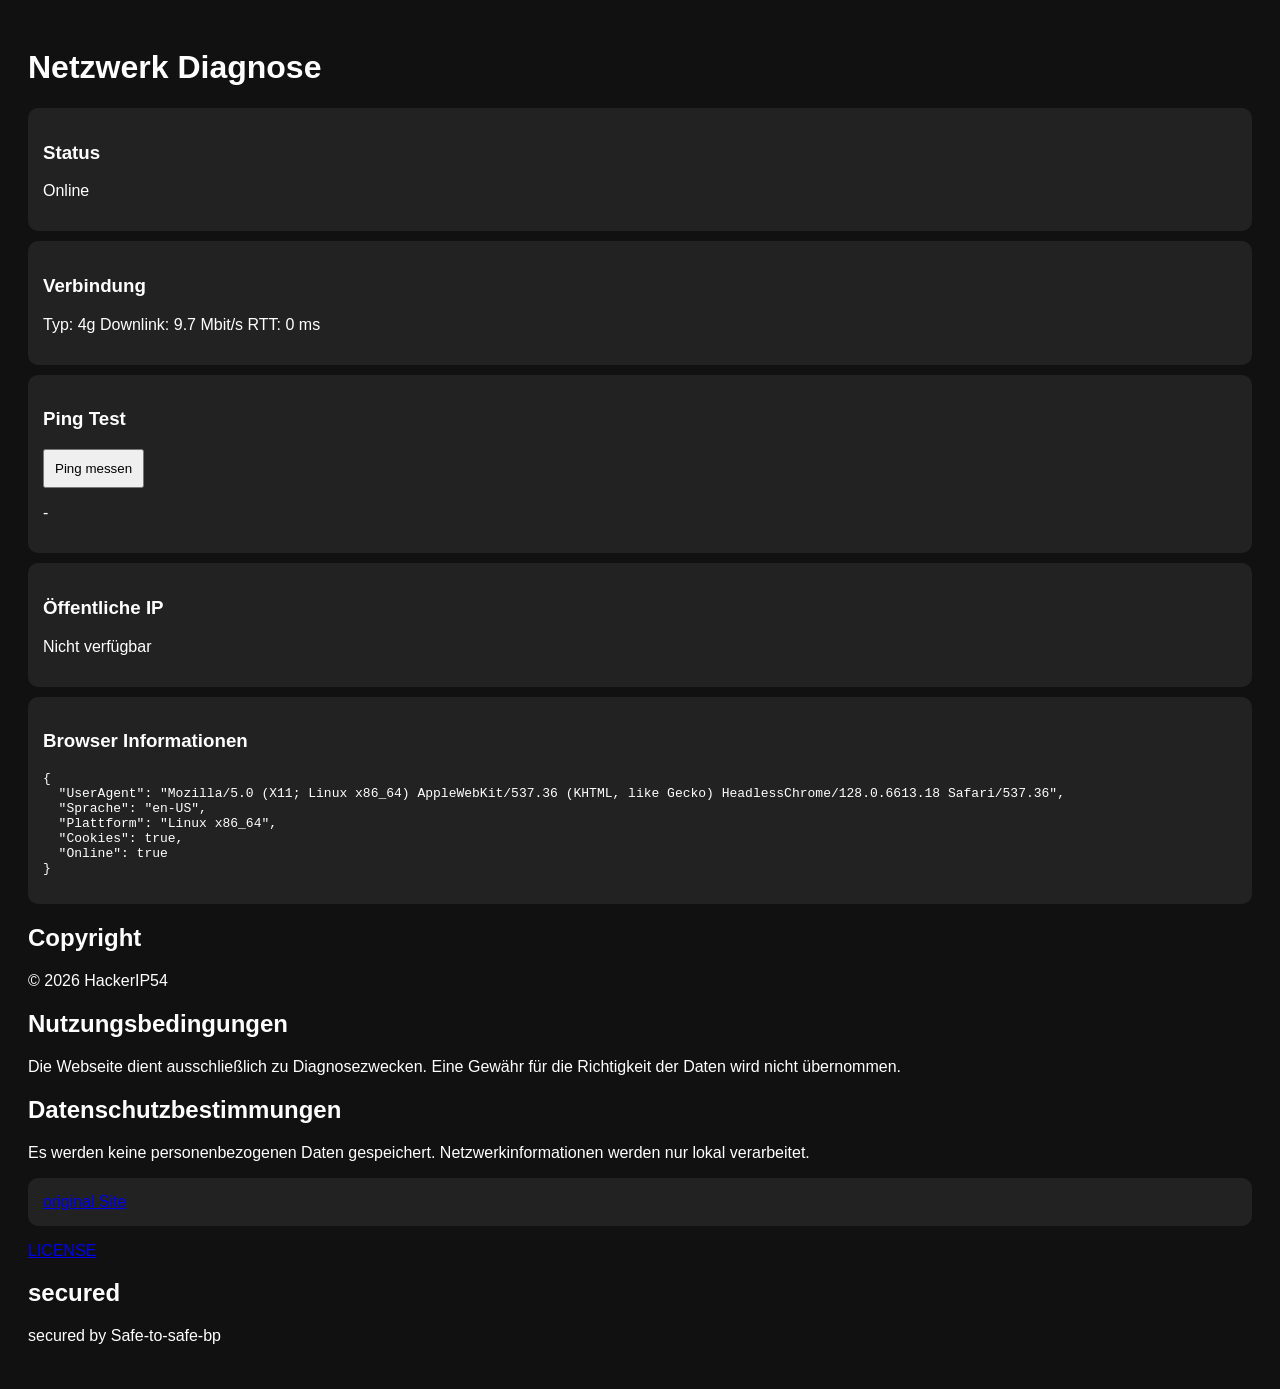
==== commit fea786f8: "Correct console log syntax in index.html Fix console log formatting in index.html" ====
--- a/Site/Tests/wlan/index.html
+++ b/Site/Tests/wlan/index.html
@@ -165,7 +165,7 @@
 getIP();
 
 setInterval(updateStatus,1000);
- console.log(`
+ console.log("%c" + `
 
 
 
@@ -182,8 +182,8 @@
 
 
 
-
-`);
+`, "color: #00ff00; font-weight: bold; background-color: #111; padding: 10px;"
+);
 </script>
 
 </body>
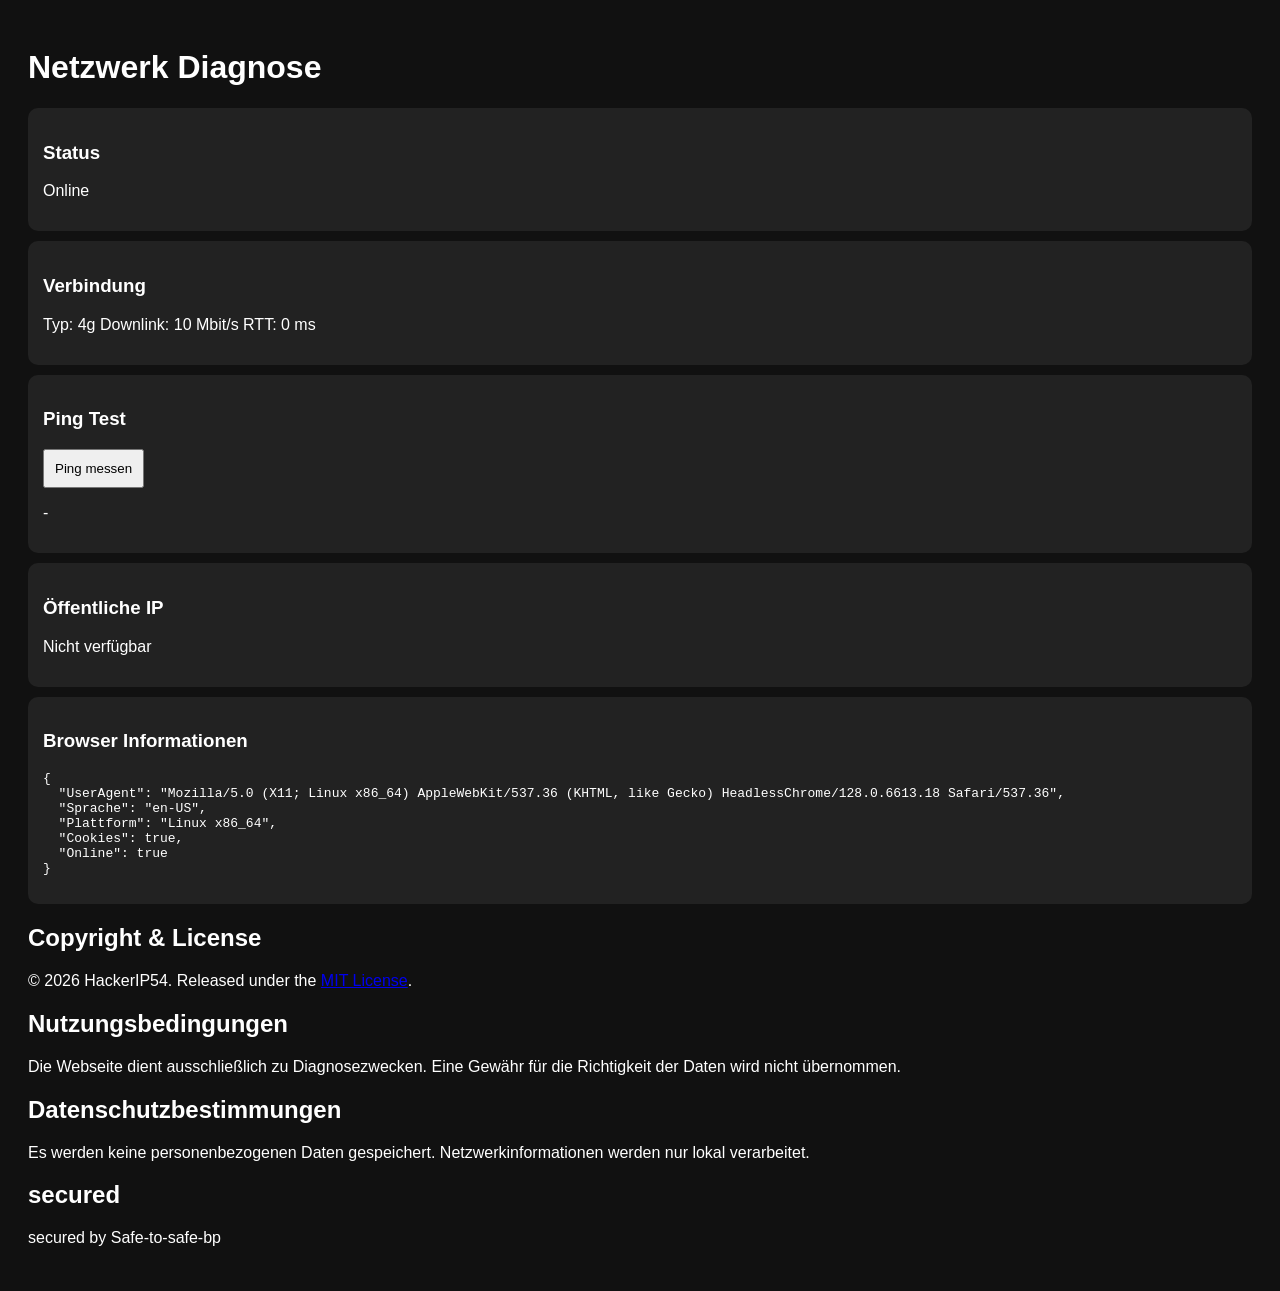
==== commit db225243: "Revise copyright and add terms of use Updated copyright notice and added terms of use section." ====
--- a/Site/Tests/wlan/index.html
+++ b/Site/Tests/wlan/index.html
@@ -72,8 +72,9 @@
     <pre id="browser"></pre>
 </div>
 
-<h2>Copyright</h2>
-<p>© 2026 HackerIP54</p>
+<h2>Copyright & License</h2>
+<p>© 2026 HackerIP54. Released under the <a href="LICENSE">MIT License</a>.</p>
+
 
 <h2>Nutzungsbedingungen</h2>
 <p>
@@ -86,16 +87,10 @@
 Es werden keine personenbezogenen Daten gespeichert.
 Netzwerkinformationen werden nur lokal verarbeitet.
 </p>
-<div class="box">
-   <!-- DON'T CHANGE DON'T CHANGE!!!!!! -->
-
-    <a href="https://web.bombblingmrbx.abrdns.com/Site/Tests/wlan/index.html" class="button">original Site</a>
-</div>
 
 
-<p>
 
-    <a href="https://github.com/hackerIP54/Website/blob/main/Site/Tests/wlan/LICENSE">LICENSE</a>
+
 
 </p>
 <h2>secured</h2>
@@ -165,7 +160,7 @@
 getIP();
 
 setInterval(updateStatus,1000);
- console.log("%c" + `
+ console.log(`
 
 
 
@@ -182,8 +177,8 @@
 
 
 
-`, "color: #00ff00; font-weight: bold; background-color: #111; padding: 10px;"
-);
+
+`);
 </script>
 
 </body>
